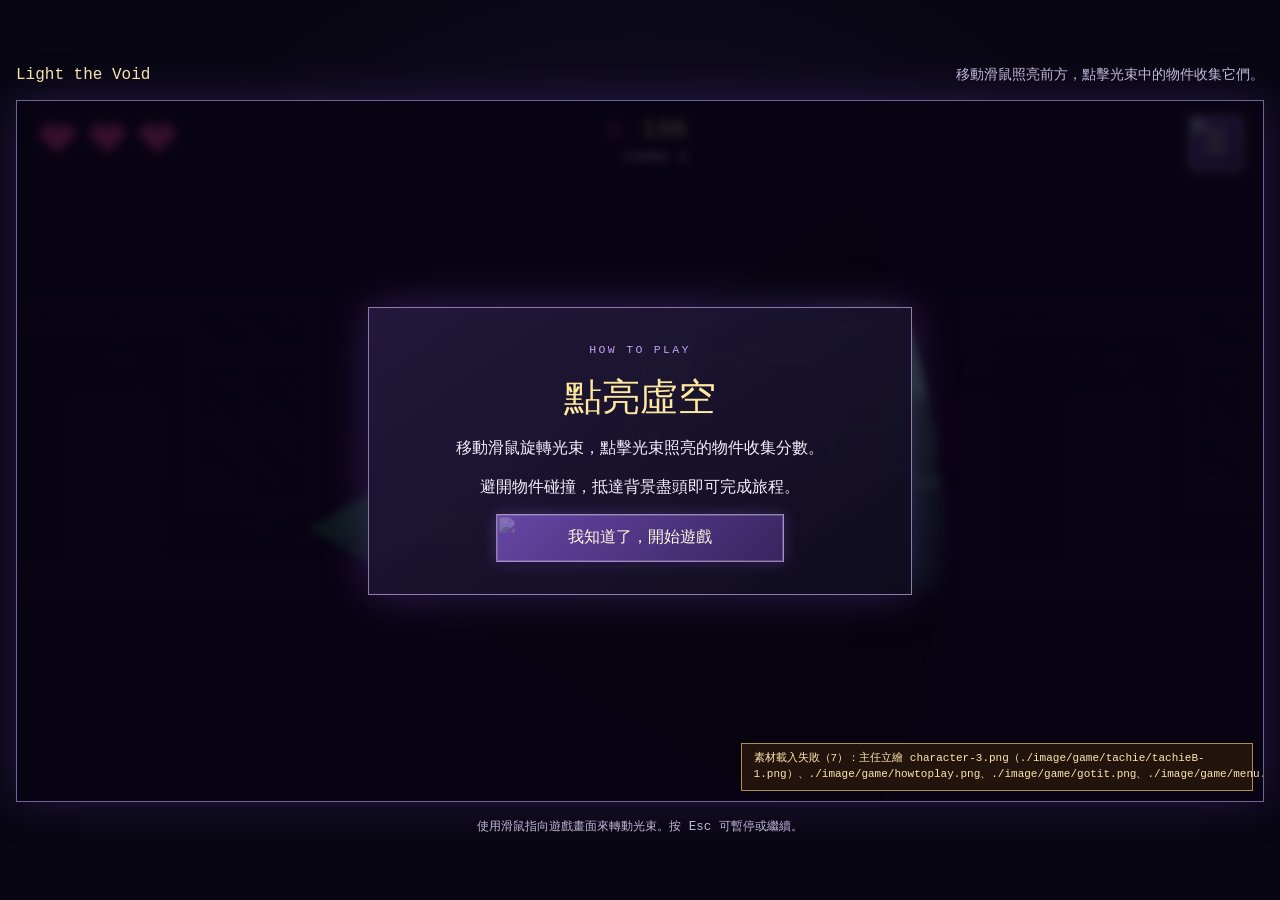
==== game.html @ 741d603d "ver1" ====
<!doctype html>
<html lang="zh-Hant">
  <head>
    <meta charset="UTF-8" />
    <meta name="viewport" content="width=device-width, initial-scale=1.0" />
    <meta name="description" content="Light the Void 2D 網頁遊戲" />
    <title>Light the Void</title>
    <link rel="stylesheet" href="./CSS/game.css" />
  </head>
  <body>
    <main class="game-page">
      <header class="page-header">
        <a class="home-link" href="./index.html">Light the Void</a>
        <p>移動滑鼠照亮前方，點擊光束中的物件收集它們。</p>
      </header>

      <section class="game-frame" aria-label="遊戲畫面">
        <div class="game-shell">
          <canvas
            id="game-canvas"
            width="1280"
            height="720"
            aria-label="Light the Void 遊戲畫布"
          ></canvas>
          <img id="game-character" class="game-character" alt="" hidden />
          <div class="ending-interaction" id="ending-interaction" hidden>
            <button
              class="ending-character-button"
              id="character-button"
              type="button"
              aria-label="與主任對話"
              aria-controls="ending-dialogue-panel"
              aria-expanded="false"
            >
              <img
                src="./image/game/character/character-3.png"
                alt=""
                data-asset-label="主任 character-3.png"
              />
              <span>主任</span>
            </button>
            <section
              class="ending-dialogue-scene"
              id="ending-dialogue-scene"
              hidden
            >
              <div
                class="ending-portrait"
                id="ending-portrait-a"
                aria-hidden="true"
              >
                <img
                  src="./image/game/character/character-1.gif"
                  alt=""
                  data-asset-label="旅人立繪 character-1.gif"
                />
                <span class="ending-portrait__name"></span>
              </div>
              <div
                class="ending-portrait"
                id="ending-portrait-b"
                aria-hidden="true"
              >
                <img
                  src="./image/game/character/character-3.png"
                  alt=""
                  data-asset-label="主任立繪 character-3.png"
                />
                <span class="ending-portrait__name"></span>
              </div>
              <button
                class="ending-dialogue-panel"
                id="ending-dialogue-panel"
                type="button"
                aria-live="polite"
                aria-label="結局對話，點擊繼續"
              >
                <span
                  class="ending-dialogue-speaker"
                  id="ending-speaker"
                ></span>
                <span id="ending-dialogue" class="ending-dialogue"></span>
                <span
                  class="ending-dialogue-continue"
                  id="ending-continue"
                  hidden
                >
                  繼續 <span aria-hidden="true">▼</span>
                </span>
              </button>
              <button
                class="ending-dialogue-finish"
                id="ending-finish-button"
                type="button"
                hidden
              >
                結束對話
              </button>
            </section>
          </div>

          <div class="hud" aria-live="polite">
            <div
              class="hud__health"
              id="health-display"
              aria-label="生命值"
            ></div>
            <div class="hud__stats">
              <span class="hud__score" id="score-display">✦ 196</span>
              <span class="hud__combo" id="combo-display">COMBO 0</span>
            </div>
            <button
              class="image-button menu-button"
              id="pause-button"
              type="button"
              aria-label="暫停遊戲"
              title="暫停遊戲"
            >
              <img
                src="./image/game/menu.png"
                alt=""
                data-asset-label="選單按鈕 menu.png"
              />
              <span aria-hidden="true">☰</span>
            </button>
          </div>

          <p class="asset-warning" id="asset-warning" role="status" hidden></p>
          <aside class="developer-panel" id="developer-panel" hidden>
            <label>
              畫面縮放
              <input
                id="developer-scale"
                type="range"
                min="0.5"
                max="1.5"
                step="0.05"
                value="1"
              />
            </label>
            <label>
              背景位置
              <input
                id="developer-scroll"
                type="range"
                min="0"
                max="41728"
                step="100"
                value="0"
              />
            </label>
            <output id="developer-position">0 px</output>
          </aside>

          <section class="overlay overlay--intro" id="intro-overlay">
            <div class="dialog-card intro-card">
              <img
                class="instruction-art"
                src="./image/game/howtoplay.png"
                alt="玩法介紹"
                data-asset-label="玩法介紹圖 howtoplay.png"
              />
              <div class="fallback-instructions">
                <p class="eyebrow">HOW TO PLAY</p>
                <h1>點亮虛空</h1>
                <p>移動滑鼠旋轉光束，點擊光束照亮的物件收集分數。</p>
                <p>避開物件碰撞，抵達背景盡頭即可完成旅程。</p>
              </div>
              <button
                class="image-button action-button"
                id="start-button"
                type="button"
              >
                <img
                  src="./image/game/gotit.png"
                  alt=""
                  data-asset-label="開始按鈕 gotit.png"
                />
                <span>我知道了，開始遊戲</span>
              </button>
            </div>
          </section>

          <section class="overlay" id="pause-overlay" hidden>
            <div class="dialog-card pause-card">
              <img
                class="menu-art"
                src="./image/game/menubg.gif"
                alt=""
                data-asset-label="暫停選單背景 menubg.gif"
              />
              <p class="eyebrow">PAUSED</p>
              <h2>旅程暫停</h2>
              <button
                class="image-button action-button"
                id="home-button"
                type="button"
              >
                <img
                  src="./image/game/button.png"
                  alt=""
                  data-asset-label="按鈕 button.png"
                />
                <span>返回主畫面</span>
              </button>
              <button
                class="image-button action-button"
                id="resume-button"
                type="button"
              >
                <img
                  src="./image/game/button.png"
                  alt=""
                  data-asset-label="按鈕 button.png"
                />
                <span>繼續遊戲</span>
              </button>
            </div>
          </section>

          <section class="overlay" id="failure-overlay" hidden>
            <div class="dialog-card">
              <p class="eyebrow">GAME OVER</p>
              <h2>光芒消逝了</h2>
              <p>本次得分：<strong id="failure-score">196</strong></p>
              <button
                class="image-button action-button"
                id="retry-button"
                type="button"
              >
                <img
                  src="./image/game/button.png"
                  alt=""
                  data-asset-label="按鈕 button.png"
                />
                <span>重新開始</span>
              </button>
              <button class="text-button" data-go-home type="button">
                返回主畫面
              </button>
            </div>
          </section>

          <section class="overlay" id="result-overlay" hidden>
            <div class="dialog-card result-card">
              <img
                class="result-art"
                src="./image/game/result.png"
                alt=""
                data-asset-label="結算畫面 result.png"
              />
              <p class="eyebrow">RESULT</p>
              <h2>旅程結算</h2>
              <dl class="result-list">
                <div>
                  <dt>原始分數</dt>
                  <dd id="result-base-score">196</dd>
                </div>
                <div>
                  <dt>最高 Combo</dt>
                  <dd id="result-max-combo">0</dd>
                </div>
                <div>
                  <dt>Combo 額外分數</dt>
                  <dd id="result-bonus">0</dd>
                </div>
                <div class="result-total">
                  <dt>最終總分</dt>
                  <dd id="result-total">196</dd>
                </div>
              </dl>
              <button
                class="image-button action-button"
                id="result-retry-button"
                type="button"
              >
                <img
                  src="./image/game/button.png"
                  alt=""
                  data-asset-label="按鈕 button.png"
                />
                <span>再玩一次</span>
              </button>
              <button class="text-button" data-go-home type="button">
                返回主畫面
              </button>
            </div>
          </section>
        </div>
      </section>
      <p class="page-footnote">
        使用滑鼠指向遊戲畫面來轉動光束。按 Esc 可暫停或繼續。
      </p>
    </main>
    <script src="./JS/game.js" defer></script>
  </body>
</html>
---- CSS/game.css ----
:root {
  color-scheme: dark;
  font-family: "DotGothic16", "Courier New", monospace;
  color: #f5f0ff;
  background: #080612;
  font-synthesis: none;
  text-rendering: optimizeLegibility;
}

* {
  box-sizing: border-box;
}

html,
body {
  min-width: 320px;
  min-height: 100%;
  margin: 0;
}

body {
  min-height: 100vh;
  background:
    radial-gradient(ellipse at 50% 40%, rgb(47 32 91 / 35%), transparent 58%),
    #080612;
}

button,
a {
  color: inherit;
  font: inherit;
}

button {
  cursor: pointer;
}

button:focus-visible,
a:focus-visible,
input:focus-visible {
  outline: 3px solid #ffe78a;
  outline-offset: 4px;
}

[hidden] {
  display: none !important;
}

.game-page {
  display: grid;
  min-height: 100vh;
  align-content: center;
  justify-items: center;
  gap: 1rem;
  padding: 1rem;
}

.page-header,
.page-footnote {
  width: min(100%, 1280px);
  margin: 0;
  color: #c5bcdc;
  text-align: center;
}

.page-header {
  display: flex;
  align-items: center;
  justify-content: space-between;
  gap: 1rem;
}

.page-header p {
  margin: 0;
  font-size: 0.9rem;
}

.home-link {
  color: #f7e9ae;
  text-decoration: none;
  white-space: nowrap;
}

.page-footnote {
  font-size: 0.78rem;
}

.game-frame {
  width: min(100%, calc((100vh - 130px) * 1.77778));
}

.game-shell {
  position: relative;
  width: 100%;
  aspect-ratio: 16 / 9;
  overflow: hidden;
  border: 1px solid rgb(198 176 255 / 55%);
  background: #090617;
  box-shadow: 0 0 40px rgb(101 72 192 / 28%);
  isolation: isolate;
}

#game-canvas {
  display: block;
  width: 100%;
  height: 100%;
  cursor: crosshair;
}

.game-character {
  position: absolute;
  z-index: 2;
  object-fit: fill;
  pointer-events: none;
}

.hud {
  position: absolute;
  z-index: 3;
  inset: 0 0 auto;
  display: flex;
  align-items: flex-start;
  justify-content: space-between;
  padding: 1.2% 1.6%;
  pointer-events: none;
}

.hud__health {
  display: flex;
  gap: clamp(0.2rem, 0.7vw, 0.7rem);
}

.health-icon {
  display: grid;
  width: clamp(1.6rem, 3.2vw, 3rem);
  aspect-ratio: 1;
  place-items: center;
  color: #ff607b;
  font-size: clamp(1.2rem, 2.8vw, 2.5rem);
  line-height: 1;
  filter: drop-shadow(0 0 5px rgb(255 60 112 / 55%));
}

.health-icon--empty {
  color: #56475e;
  filter: none;
}

.health-display--flash .health-icon {
  animation: health-flash 90ms steps(2, end) infinite;
}

@keyframes health-flash {
  to {
    opacity: 0.15;
  }
}

.health-icon img {
  width: 100%;
  height: 100%;
  object-fit: contain;
}

.hud__stats {
  display: grid;
  justify-items: end;
  gap: 0.25rem;
  margin-right: clamp(3rem, 6vw, 5rem);
  text-shadow: 0 2px 4px #090617;
}

.hud__score {
  color: #ffe487;
  font-size: clamp(0.9rem, 2vw, 1.6rem);
}

.hud__combo {
  color: #d3bbff;
  font-size: clamp(0.65rem, 1.2vw, 1rem);
}

.image-button {
  position: relative;
  display: inline-grid;
  min-width: 0;
  place-items: center;
  border: 1px solid rgb(238 220 255 / 50%);
  color: #fff8df;
  background: linear-gradient(135deg, #6746a6, #38255f);
  box-shadow: 0 4px 0 #201439, 0 0 14px rgb(169 129 255 / 24%);
  transition:
    transform 120ms ease,
    filter 120ms ease;
}

.image-button:hover:not(:disabled) {
  filter: brightness(1.2);
  transform: translateY(-2px);
}

.image-button:active:not(:disabled) {
  transform: translateY(2px);
  box-shadow: 0 2px 0 #201439;
}

.image-button:disabled {
  cursor: not-allowed;
  filter: grayscale(0.65);
  opacity: 0.55;
}

.image-button img {
  position: absolute;
  z-index: 0;
  inset: 0;
  width: 100%;
  height: 100%;
  object-fit: fill;
  opacity: 0.35;
}

.image-button > span {
  position: relative;
  z-index: 1;
}

.menu-button {
  width: clamp(2.2rem, 4.5vw, 3.4rem);
  aspect-ratio: 1;
  border-radius: 0.3rem;
  font-size: clamp(1.2rem, 2.5vw, 1.8rem);
  pointer-events: auto;
}

.menu-button img {
  opacity: 0.6;
  object-fit: contain;
}

.menu-button span {
  text-shadow: 0 1px 5px #090617;
}

.overlay {
  position: absolute;
  z-index: 5;
  inset: 0;
  display: grid;
  overflow: auto;
  place-items: center;
  padding: 1rem;
  background: rgb(8 5 19 / 78%);
  backdrop-filter: blur(4px);
}

.overlay--intro {
  z-index: 6;
}

.dialog-card {
  position: relative;
  display: grid;
  width: min(92%, 34rem);
  justify-items: center;
  gap: 0.8rem;
  padding: clamp(1rem, 3vw, 2rem);
  border: 1px solid rgb(214 188 255 / 62%);
  background: linear-gradient(145deg, rgb(36 25 61 / 97%), rgb(15 12 30 / 98%));
  box-shadow: 0 0 42px rgb(114 78 193 / 36%);
  text-align: center;
}

.dialog-card h1,
.dialog-card h2,
.dialog-card p {
  margin: 0;
}

.dialog-card h1,
.dialog-card h2 {
  color: #ffe99e;
  font-weight: 400;
}

.dialog-card h1 {
  font-size: clamp(1.5rem, 4vw, 2.4rem);
}

.dialog-card h2 {
  font-size: clamp(1.2rem, 3vw, 1.8rem);
}

.dialog-card p {
  line-height: 1.65;
}

.eyebrow {
  color: #bda2f2;
  font-size: 0.72rem;
  letter-spacing: 0.2em;
}

.instruction-art,
.menu-art,
.result-art {
  display: none;
  max-width: 100%;
  max-height: 18vh;
  object-fit: contain;
}

.fallback-instructions {
  display: grid;
  gap: 0.8rem;
}

.action-button {
  min-width: min(18rem, 75vw);
  min-height: 3rem;
  padding: 0.65rem 1rem;
  font-size: clamp(0.85rem, 2vw, 1rem);
}

.action-button img {
  opacity: 0.25;
}

.pause-card {
  width: min(90%, 28rem);
}

.pause-card .menu-art {
  position: absolute;
  z-index: -1;
  inset: 0;
  display: block;
  width: 100%;
  height: 100%;
  max-height: none;
  opacity: 0.12;
}

.result-card .result-art {
  display: block;
}

.text-button {
  padding: 0.4rem 0.8rem;
  border: 0;
  color: #d3c4f1;
  background: transparent;
  text-decoration: underline;
  text-underline-offset: 0.2em;
}

.asset-warning {
  position: absolute;
  z-index: 8;
  right: 0.6rem;
  bottom: 0.6rem;
  max-width: min(88%, 32rem);
  margin: 0;
  padding: 0.45rem 0.7rem;
  border: 1px solid rgb(255 203 112 / 65%);
  color: #ffe6ad;
  background: rgb(38 23 14 / 90%);
  font: 11px/1.45 "Courier New", monospace;
  pointer-events: none;
}

.developer-panel {
  position: absolute;
  z-index: 4;
  right: 0.8rem;
  bottom: 0.8rem;
  display: grid;
  width: min(18rem, 45%);
  gap: 0.45rem;
  padding: 0.65rem;
  color: #fff;
  background: rgb(10 8 20 / 85%);
  font: 0.75rem "Courier New", monospace;
}

.developer-panel label {
  display: grid;
  gap: 0.2rem;
}

.developer-panel input {
  width: 100%;
}

.ending-interaction {
  position: absolute;
  z-index: 4;
  inset: 0;
  pointer-events: none;
}

.ending-character-button {
  position: absolute;
  display: grid;
  min-width: 0;
  justify-items: center;
  padding: 0;
  border: 0;
  color: #fff;
  background: transparent;
  cursor: pointer;
  pointer-events: auto;
  transition:
    filter 120ms ease,
    transform 120ms ease;
}

.ending-character-button:hover {
  filter: brightness(1.2) drop-shadow(0 0 0.6rem #ffe99e);
  transform: translateY(-3px);
}

.ending-character-button img {
  display: block;
  width: 100%;
  height: 85%;
  object-fit: contain;
}

.ending-character-button span {
  padding: 0.1em 0.45em;
  border-radius: 0.3em;
  background: rgb(10 8 20 / 78%);
  font-size: clamp(0.55rem, 1vw, 0.85rem);
  text-shadow: 0 1px 5px #000;
}

.ending-dialogue-scene {
  position: absolute;
  inset: 0;
  overflow: hidden;
  background: rgb(8 5 19 / 60%);
  backdrop-filter: blur(2px);
  pointer-events: auto;
}

.ending-portrait {
  position: absolute;
  display: flex;
  align-items: flex-end;
  justify-content: center;
  transition: filter 180ms ease;
  pointer-events: none;
}

.ending-portrait--dimmed {
  filter: brightness(0.38);
}

.ending-portrait--speaking {
  animation: speaker-hop 420ms ease-out;
}

@keyframes speaker-hop {
  0%,
  100% {
    transform: translateY(0);
  }

  40% {
    transform: translateY(-14px);
  }

  68% {
    transform: translateY(0);
  }

  84% {
    transform: translateY(-4px);
  }
}

.ending-portrait img {
  width: 100%;
  height: 100%;
  object-fit: contain;
  image-rendering: pixelated;
}

.ending-portrait__name {
  position: absolute;
  bottom: 0;
  padding: 0.2em 0.6em;
  border: 1px solid rgb(214 188 255 / 55%);
  border-radius: 0.25em;
  background: rgb(10 8 20 / 85%);
  font-size: clamp(0.65rem, 1.2vw, 1rem);
  white-space: nowrap;
}

.ending-dialogue-panel {
  position: absolute;
  display: grid;
  min-height: 22%;
  gap: 0.35rem;
  padding: clamp(0.65rem, 1.7vw, 1.25rem);
  border: 1px solid rgb(214 188 255 / 75%);
  border-radius: 0.35rem;
  color: #f5f0ff;
  background: rgb(15 12 30 / 96%);
  box-shadow: 0 0 1.5rem rgb(114 78 193 / 36%);
  font: inherit;
  text-align: left;
  pointer-events: auto;
  cursor: pointer;
}

.ending-dialogue-speaker {
  width: fit-content;
  color: #ffe99e;
  font-size: clamp(0.7rem, 1.3vw, 1.05rem);
}

.ending-dialogue {
  display: block;
  min-height: 2.8em;
  padding-right: 5rem;
  line-height: 1.6;
  font-size: clamp(0.65rem, 1.2vw, 1rem);
}

.ending-dialogue-continue {
  position: absolute;
  right: 1.5%;
  bottom: 12%;
  display: flex;
  align-items: center;
  gap: 0.5em;
  color: #ffe99e;
  font-size: clamp(0.6rem, 1vw, 0.85rem);
}

.ending-dialogue-continue span {
  display: inline-block;
  font-size: 0.8em;
  animation: dialogue-bob 650ms ease-in-out infinite alternate;
}

@keyframes dialogue-bob {
  to {
    transform: translateY(4px);
  }
}

.ending-dialogue-finish {
  position: absolute;
  min-width: 7rem;
  padding: 0.55em 0.8em;
  border: 1px solid rgb(238 220 255 / 70%);
  border-radius: 0.25rem;
  color: #fff8df;
  background: linear-gradient(135deg, #6746a6, #38255f);
  box-shadow: 0 3px 0 #201439;
  font-size: clamp(0.65rem, 1.1vw, 0.9rem);
  pointer-events: auto;
}

.ending-dialogue-finish:hover {
  filter: brightness(1.2);
}

.result-list {
  display: grid;
  width: min(100%, 22rem);
  gap: 0.35rem;
  margin: 0.4rem 0;
  text-align: left;
}

.result-list > div {
  display: flex;
  justify-content: space-between;
  gap: 1rem;
  padding: 0.35rem 0;
  border-bottom: 1px solid rgb(207 183 255 / 20%);
}

.result-list dd {
  margin: 0;
  color: #ffe99e;
}

.result-list .result-total {
  font-size: 1.15rem;
}

@media (max-width: 620px) {
  .game-page {
    gap: 0.55rem;
    padding: 0.55rem;
  }

  .page-header {
    align-items: flex-start;
    font-size: 0.78rem;
  }

  .page-header p {
    max-width: 65%;
    font-size: 0.7rem;
    text-align: right;
  }

  .page-footnote {
    font-size: 0.68rem;
  }

  .game-frame {
    width: 100%;
  }

  .dialog-card {
    gap: 0.55rem;
    padding: 0.9rem;
  }

  .fallback-instructions {
    gap: 0.45rem;
    font-size: 0.78rem;
  }

  .action-button {
    min-height: 2.3rem;
    padding: 0.35rem 0.65rem;
  }
}

@media (prefers-reduced-motion: reduce) {
  *,
  *::before,
  *::after {
    scroll-behavior: auto !important;
    transition-duration: 0.01ms !important;
  }

  .ending-portrait--speaking {
    animation: none;
  }
}
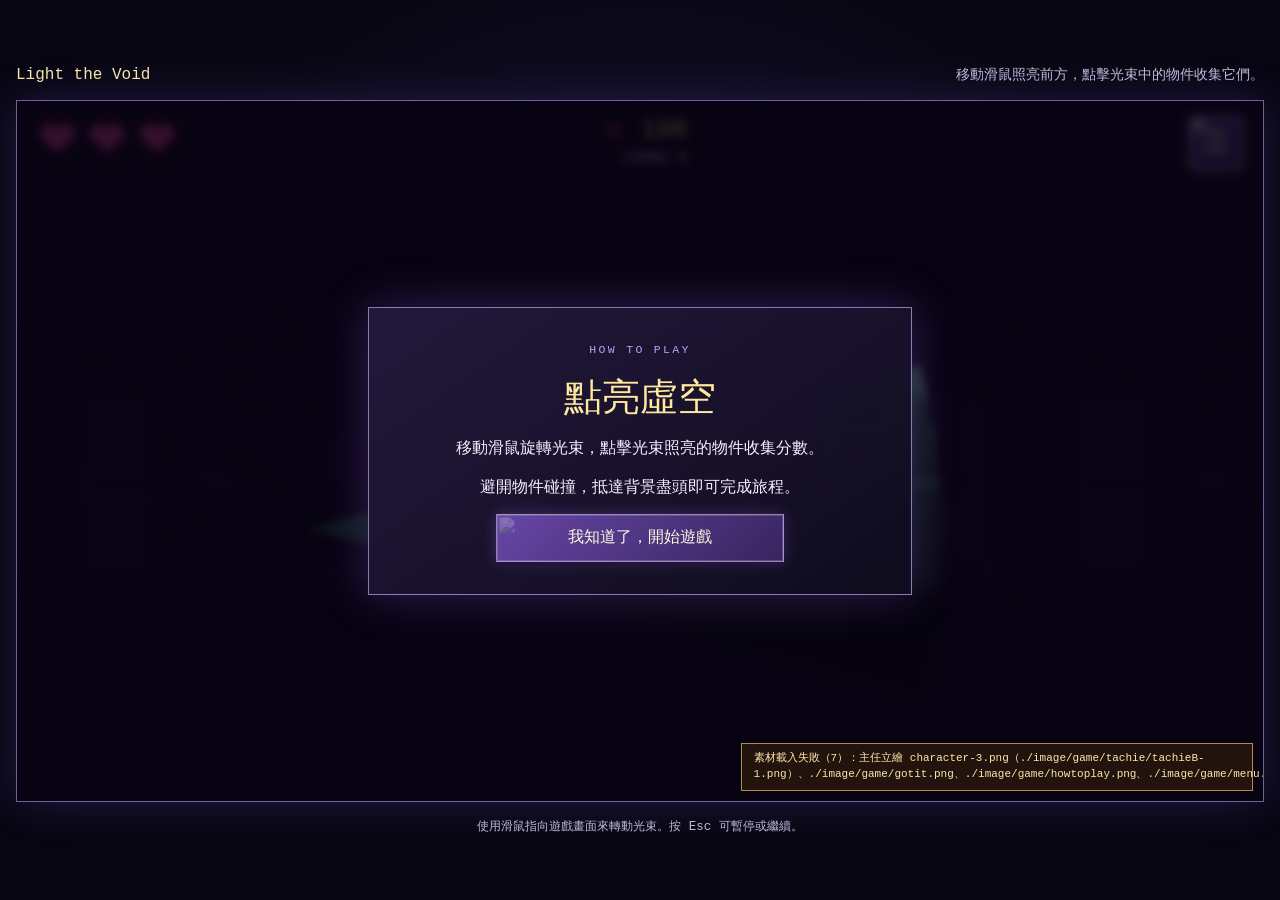
==== commit 36a211c6: "ver2 物件加分數 消失動畫" ====
--- a/game.html
+++ b/game.html
@@ -123,6 +123,26 @@
               />
               <span aria-hidden="true">☰</span>
             </button>
+          </div>
+
+          <div
+            class="collection-alert"
+            id="collection-alert"
+            aria-hidden="true"
+            hidden
+          >
+            <span class="collection-alert__marker" data-corner="topLeft">!</span>
+            <span class="collection-alert__marker" data-corner="topRight">!</span>
+            <span
+              class="collection-alert__marker"
+              data-corner="bottomLeft"
+              >!</span
+            >
+            <span
+              class="collection-alert__marker"
+              data-corner="bottomRight"
+              >!</span
+            >
           </div>
 
           <p class="asset-warning" id="asset-warning" role="status" hidden></p>
--- a/CSS/game.css
+++ b/CSS/game.css
@@ -147,10 +147,17 @@
 }
 
 .health-display--flash .health-icon {
-  animation: health-flash 90ms steps(2, end) infinite;
+  animation: health-flash
+    var(--health-flash-cycle-duration, 300ms)
+    steps(2, end)
+    var(--health-flash-count, 2);
 }
 
 @keyframes health-flash {
+  from {
+    opacity: 1;
+  }
+
   to {
     opacity: 0.15;
   }
@@ -178,6 +185,32 @@
 .hud__combo {
   color: #d3bbff;
   font-size: clamp(0.65rem, 1.2vw, 1rem);
+}
+
+.collection-alert {
+  position: absolute;
+  z-index: 4;
+  inset: 0;
+  overflow: hidden;
+  pointer-events: none;
+}
+
+.collection-alert__marker {
+  position: absolute;
+  color: #ff526d;
+  font-weight: 700;
+  line-height: 1;
+  text-shadow:
+    0 0 0.15em #ff526d,
+    0 0 0.35em rgb(255 82 109 / 80%);
+  transform: translate(-50%, -50%);
+  animation: collection-alert-flash 460ms steps(2, end) infinite;
+}
+
+@keyframes collection-alert-flash {
+  50% {
+    opacity: 0.15;
+  }
 }
 
 .image-button {
@@ -646,4 +679,8 @@
   .ending-portrait--speaking {
     animation: none;
   }
+
+  .collection-alert__marker {
+    animation: none;
+  }
 }
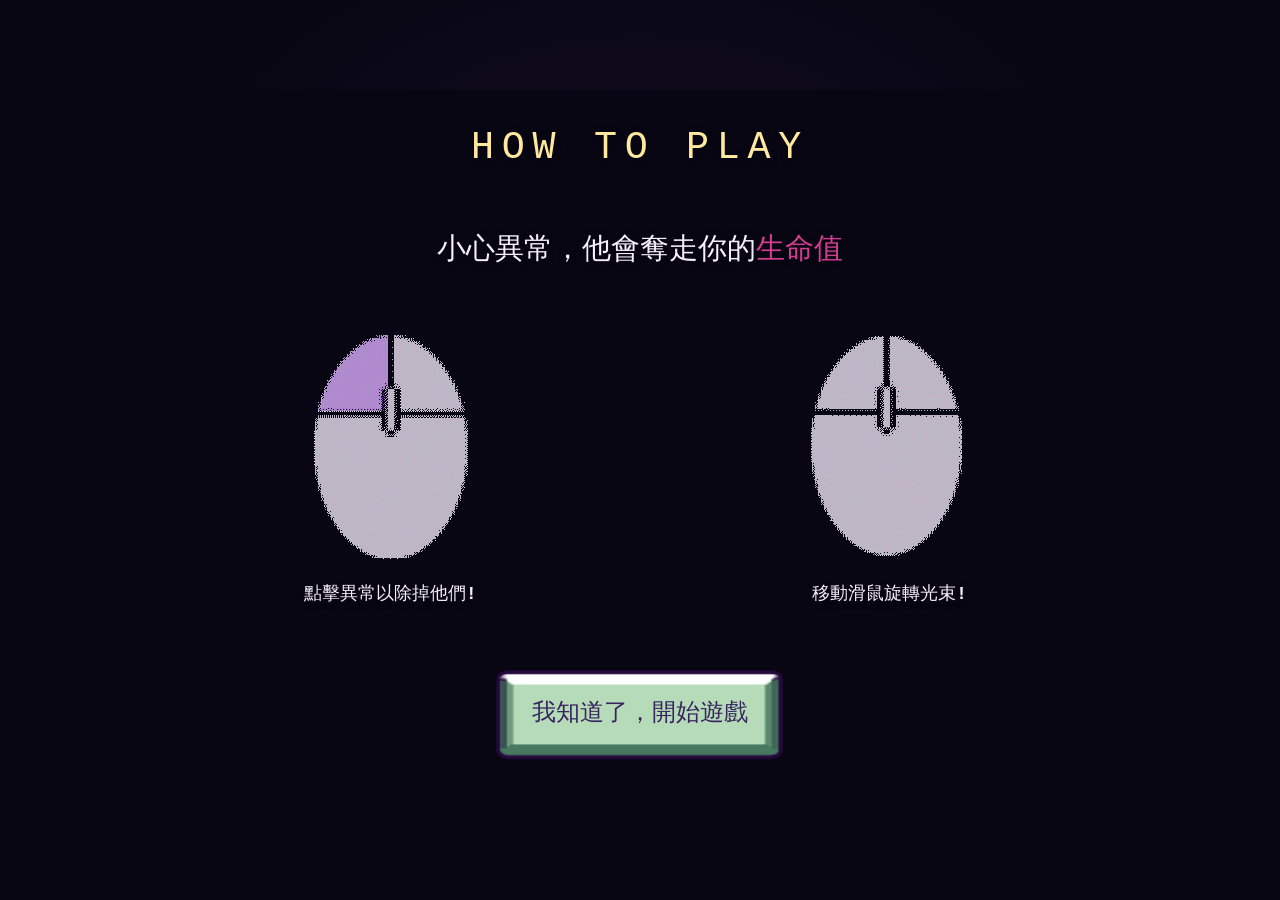
==== commit 6ebb9f76: "ver3 增加音效、各個頁面" ====
--- a/game.html
+++ b/game.html
@@ -9,11 +9,6 @@
   </head>
   <body>
     <main class="game-page">
-      <header class="page-header">
-        <a class="home-link" href="./index.html">Light the Void</a>
-        <p>移動滑鼠照亮前方，點擊光束中的物件收集它們。</p>
-      </header>
-
       <section class="game-frame" aria-label="遊戲畫面">
         <div class="game-shell">
           <canvas
@@ -23,6 +18,16 @@
             aria-label="Light the Void 遊戲畫布"
           ></canvas>
           <img id="game-character" class="game-character" alt="" hidden />
+          <div class="damage-vignette" id="damage-vignette" aria-hidden="true">
+            <span></span>
+          </div>
+          <div
+            class="critical-health-vignette"
+            id="critical-health-vignette"
+            aria-hidden="true"
+          >
+            <span></span>
+          </div>
           <div class="ending-interaction" id="ending-interaction" hidden>
             <button
               class="ending-character-button"
@@ -37,7 +42,7 @@
                 alt=""
                 data-asset-label="主任 character-3.png"
               />
-              <span>主任</span>
+              <span>!</span>
             </button>
             <section
               class="ending-dialogue-scene"
@@ -54,7 +59,6 @@
                   alt=""
                   data-asset-label="旅人立繪 character-1.gif"
                 />
-                <span class="ending-portrait__name"></span>
               </div>
               <div
                 class="ending-portrait"
@@ -66,7 +70,6 @@
                   alt=""
                   data-asset-label="主任立繪 character-3.png"
                 />
-                <span class="ending-portrait__name"></span>
               </div>
               <button
                 class="ending-dialogue-panel"
@@ -94,7 +97,8 @@
                 type="button"
                 hidden
               >
-                結束對話
+                <!-- 按鈕文字可修改：結束對話 -->
+                <span>查看分數</span>
               </button>
             </section>
           </div>
@@ -117,11 +121,10 @@
               title="暫停遊戲"
             >
               <img
-                src="./image/game/menu.png"
+                src="./image/game/icon/menu.png"
                 alt=""
                 data-asset-label="選單按鈕 menu.png"
               />
-              <span aria-hidden="true">☰</span>
             </button>
           </div>
 
@@ -131,21 +134,20 @@
             aria-hidden="true"
             hidden
           >
-            <span class="collection-alert__marker" data-corner="topLeft">!</span>
-            <span class="collection-alert__marker" data-corner="topRight">!</span>
-            <span
-              class="collection-alert__marker"
-              data-corner="bottomLeft"
+            <span class="collection-alert__marker" data-corner="topLeft"
               >!</span
             >
-            <span
-              class="collection-alert__marker"
-              data-corner="bottomRight"
+            <span class="collection-alert__marker" data-corner="topRight"
               >!</span
             >
-          </div>
-
-          <p class="asset-warning" id="asset-warning" role="status" hidden></p>
+            <span class="collection-alert__marker" data-corner="bottomLeft"
+              >!</span
+            >
+            <span class="collection-alert__marker" data-corner="bottomRight"
+              >!</span
+            >
+          </div>
+
           <aside class="developer-panel" id="developer-panel" hidden>
             <label>
               畫面縮放
@@ -176,51 +178,49 @@
             <div class="dialog-card intro-card">
               <img
                 class="instruction-art"
-                src="./image/game/howtoplay.png"
+                src="./image/game/screen/howtoplay.gif"
                 alt="玩法介紹"
-                data-asset-label="玩法介紹圖 howtoplay.png"
+                data-asset-label="玩法介紹圖 howtoplay.gif"
               />
               <div class="fallback-instructions">
-                <p class="eyebrow">HOW TO PLAY</p>
-                <h1>點亮虛空</h1>
-                <p>移動滑鼠旋轉光束，點擊光束照亮的物件收集分數。</p>
-                <p>避開物件碰撞，抵達背景盡頭即可完成旅程。</p>
+                <h1 class="eyebrow">HOW TO PLAY</h1>
+                <p class="carefull">
+                  小心異常，他會奪走你的<span class="carefull__health"
+                    >生命值</span
+                  >
+                </p>
+              </div>
+              <div class="instruction-hints">
+                <p class="instruction-hints__left">點擊異常以除掉他們!</p>
+                <p class="instruction-hints__right">移動滑鼠旋轉光束!</p>
               </div>
               <button
                 class="image-button action-button"
                 id="start-button"
                 type="button"
               >
-                <img
-                  src="./image/game/gotit.png"
-                  alt=""
-                  data-asset-label="開始按鈕 gotit.png"
-                />
+                <!-- 按鈕文字可修改：玩法介紹頁的開始提示 -->
                 <span>我知道了，開始遊戲</span>
               </button>
             </div>
           </section>
 
-          <section class="overlay" id="pause-overlay" hidden>
+          <section class="overlay overlay--pause" id="pause-overlay" hidden>
             <div class="dialog-card pause-card">
               <img
                 class="menu-art"
-                src="./image/game/menubg.gif"
+                src="./image/game/screen/menubg.gif"
                 alt=""
                 data-asset-label="暫停選單背景 menubg.gif"
               />
               <p class="eyebrow">PAUSED</p>
-              <h2>旅程暫停</h2>
+              <h2>暫停</h2>
               <button
                 class="image-button action-button"
                 id="home-button"
                 type="button"
               >
-                <img
-                  src="./image/game/button.png"
-                  alt=""
-                  data-asset-label="按鈕 button.png"
-                />
+                <!-- 按鈕文字可修改：返回主畫面 -->
                 <span>返回主畫面</span>
               </button>
               <button
@@ -228,11 +228,7 @@
                 id="resume-button"
                 type="button"
               >
-                <img
-                  src="./image/game/button.png"
-                  alt=""
-                  data-asset-label="按鈕 button.png"
-                />
+                <!-- 按鈕文字可修改：繼續遊戲 -->
                 <span>繼續遊戲</span>
               </button>
             </div>
@@ -248,32 +244,35 @@
                 id="retry-button"
                 type="button"
               >
-                <img
-                  src="./image/game/button.png"
-                  alt=""
-                  data-asset-label="按鈕 button.png"
-                />
+                <!-- 按鈕文字可修改：重新開始 -->
                 <span>重新開始</span>
               </button>
               <button class="text-button" data-go-home type="button">
-                返回主畫面
+                <!-- 按鈕文字可修改：返回主畫面 -->
+                <span>返回主畫面</span>
               </button>
             </div>
           </section>
 
-          <section class="overlay" id="result-overlay" hidden>
-            <div class="dialog-card result-card">
+          <section
+            class="overlay overlay--result"
+            id="result-overlay"
+            aria-label="結算畫面"
+            hidden
+          >
+            <div class="result-card">
               <img
                 class="result-art"
-                src="./image/game/result.png"
+                src="./image/game/screen/result.png"
                 alt=""
-                data-asset-label="結算畫面 result.png"
-              />
-              <p class="eyebrow">RESULT</p>
-              <h2>旅程結算</h2>
-              <dl class="result-list">
+                data-asset-label="結算布告欄背景 result-1.png"
+              />
+              <dl class="result-list" aria-label="本次結算分數">
+                <div class="result-player">
+                  <dd id="result-traveler-name">旅人</dd>
+                </div>
                 <div>
-                  <dt>原始分數</dt>
+                  <dt>原始薪水</dt>
                   <dd id="result-base-score">196</dd>
                 </div>
                 <div>
@@ -281,37 +280,46 @@
                   <dd id="result-max-combo">0</dd>
                 </div>
                 <div>
-                  <dt>Combo 額外分數</dt>
+                  <dt>Combo 額外加薪</dt>
                   <dd id="result-bonus">0</dd>
                 </div>
                 <div class="result-total">
-                  <dt>最終總分</dt>
+                  <dt>最終總薪</dt>
                   <dd id="result-total">196</dd>
                 </div>
               </dl>
-              <button
-                class="image-button action-button"
-                id="result-retry-button"
-                type="button"
-              >
-                <img
-                  src="./image/game/button.png"
-                  alt=""
-                  data-asset-label="按鈕 button.png"
-                />
-                <span>再玩一次</span>
-              </button>
-              <button class="text-button" data-go-home type="button">
-                返回主畫面
-              </button>
+              <div class="result-actions">
+                <button
+                  class="image-button action-button"
+                  id="result-retry-button"
+                  type="button"
+                >
+                  <!-- 按鈕文字可修改：再玩一次 -->
+                  <span>再玩一次</span>
+                </button>
+                <button class="text-button" data-go-home type="button">
+                  <!-- 按鈕文字可修改：返回主畫面 -->
+                  <span>返回主畫面</span>
+                </button>
+              </div>
             </div>
           </section>
+
+          <!-- 可直接修改下方文字，調整遊戲畫面底部的操作提示。 -->
+          <p class="game-instruction">
+            移動滑鼠照亮前方，點擊光束中的物件收集它們。
+          </p>
         </div>
       </section>
-      <p class="page-footnote">
-        使用滑鼠指向遊戲畫面來轉動光束。按 Esc 可暫停或繼續。
-      </p>
     </main>
+    <audio
+      id="game-bgm"
+      src="./audio/gameBGM.mp3"
+      preload="auto"
+      loop
+      aria-hidden="true"
+    ></audio>
+    <script src="./JS/audio.js" defer></script>
     <script src="./JS/game.js" defer></script>
   </body>
 </html>
--- a/CSS/game.css
+++ b/CSS/game.css
@@ -13,13 +13,14 @@
 
 html,
 body {
+  width: 100%;
+  height: 100%;
   min-width: 320px;
-  min-height: 100%;
   margin: 0;
+  overflow: hidden;
 }
 
 body {
-  min-height: 100vh;
   background:
     radial-gradient(ellipse at 50% 40%, rgb(47 32 91 / 35%), transparent 58%),
     #080612;
@@ -48,55 +49,24 @@
 
 .game-page {
   display: grid;
-  min-height: 100vh;
-  align-content: center;
-  justify-items: center;
-  gap: 1rem;
-  padding: 1rem;
-}
-
-.page-header,
-.page-footnote {
-  width: min(100%, 1280px);
-  margin: 0;
-  color: #c5bcdc;
-  text-align: center;
-}
-
-.page-header {
-  display: flex;
-  align-items: center;
-  justify-content: space-between;
-  gap: 1rem;
-}
-
-.page-header p {
-  margin: 0;
-  font-size: 0.9rem;
-}
-
-.home-link {
-  color: #f7e9ae;
-  text-decoration: none;
-  white-space: nowrap;
-}
-
-.page-footnote {
-  font-size: 0.78rem;
+  width: 100%;
+  height: 100vh;
+  height: 100dvh;
+  place-items: center;
 }
 
 .game-frame {
-  width: min(100%, calc((100vh - 130px) * 1.77778));
+  width: min(100vw, calc(100dvh * 16 / 9));
+  aspect-ratio: 16 / 9;
 }
 
 .game-shell {
   position: relative;
   width: 100%;
-  aspect-ratio: 16 / 9;
+  height: 100%;
   overflow: hidden;
-  border: 1px solid rgb(198 176 255 / 55%);
+  border: 0;
   background: #090617;
-  box-shadow: 0 0 40px rgb(101 72 192 / 28%);
   isolation: isolate;
 }
 
@@ -114,31 +84,103 @@
   pointer-events: none;
 }
 
+.damage-vignette,
+.critical-health-vignette {
+  position: absolute;
+  z-index: 4;
+  inset: 0;
+  pointer-events: none;
+}
+
+.damage-vignette {
+  opacity: 0;
+}
+
+.damage-vignette--flash {
+  opacity: var(--damage-vignette-opacity, 0.42);
+}
+
+.critical-health-vignette {
+  opacity: 0;
+  transition: opacity var(--critical-fade-duration, 1200ms) ease;
+}
+
+.critical-health-vignette--active {
+  opacity: var(--damage-vignette-opacity, 0.42);
+}
+
+.critical-health-vignette--fading {
+  opacity: 0;
+}
+
+.damage-vignette > span,
+.critical-health-vignette > span {
+  position: absolute;
+  inset: 0;
+  background: linear-gradient(
+    90deg,
+    var(--damage-vignette-color, #ff243d),
+    transparent var(--damage-vignette-gradient-range, 28%),
+    transparent calc(100% - var(--damage-vignette-gradient-range, 28%)),
+    var(--damage-vignette-color, #ff243d)
+  );
+}
+
+.damage-vignette--flash > span {
+  animation: health-flash var(--health-flash-cycle-duration, 300ms)
+    steps(2, end) var(--health-flash-count, 2);
+}
+
+.critical-health-vignette--active > span {
+  animation: critical-health-pulse var(--critical-pulse-duration, 1800ms)
+    ease-in-out infinite alternate;
+}
+
+.critical-health-vignette--fading > span {
+  animation-play-state: paused;
+}
+
+@keyframes critical-health-pulse {
+  from {
+    opacity: 0.25;
+  }
+
+  to {
+    opacity: 1;
+  }
+}
+
 .hud {
+  --hud-menu-width: clamp(2.2rem, 4.5vw, 3.4rem);
+  --hud-menu-height: clamp(1.74rem, 3.56vw, 2.69rem);
   position: absolute;
   z-index: 3;
   inset: 0 0 auto;
   display: flex;
   align-items: flex-start;
   justify-content: space-between;
-  padding: 1.2% 1.6%;
+  /* 上方血量、分數與暫停按鈕下移：調整第一個百分比。 */
+  padding: 2.4% 1.6%;
   pointer-events: none;
 }
 
 .hud__health {
   display: flex;
-  gap: clamp(0.2rem, 0.7vw, 0.7rem);
+  gap: clamp(0.4rem, 0.9vw, 0.85rem);
 }
 
 .health-icon {
   display: grid;
-  width: clamp(1.6rem, 3.2vw, 3rem);
+  width: var(--hud-menu-height);
+  height: var(--hud-menu-height);
   aspect-ratio: 1;
   place-items: center;
   color: #ff607b;
-  font-size: clamp(1.2rem, 2.8vw, 2.5rem);
+  font-size: clamp(1.6rem, 3.2vw, 2.4rem);
   line-height: 1;
   filter: drop-shadow(0 0 5px rgb(255 60 112 / 55%));
+  transform: scale(1.2);
+  transform-origin: top left;
 }
 
 .health-icon--empty {
@@ -147,10 +189,8 @@
 }
 
 .health-display--flash .health-icon {
-  animation: health-flash
-    var(--health-flash-cycle-duration, 300ms)
-    steps(2, end)
-    var(--health-flash-count, 2);
+  animation: health-flash var(--health-flash-cycle-duration, 300ms)
+    steps(2, end) var(--health-flash-count, 2);
 }
 
 @keyframes health-flash {
@@ -179,12 +219,20 @@
 
 .hud__score {
   color: #ffe487;
-  font-size: clamp(0.9rem, 2vw, 1.6rem);
+  /* 分數字體：原尺寸的 1.5 倍。 */
+  font-size: clamp(1.65rem, 3.45vw, 2.7rem);
+}
+
+.hud__score img {
+  width: 1.15em;
+  height: 1.15em;
+  object-fit: contain;
 }
 
 .hud__combo {
   color: #d3bbff;
-  font-size: clamp(0.65rem, 1.2vw, 1rem);
+  /* Combo 字體：原尺寸的 1.5 倍。 */
+  font-size: clamp(1.75rem, 3vw, 2rem);
 }
 
 .collection-alert {
@@ -221,7 +269,9 @@
   border: 1px solid rgb(238 220 255 / 50%);
   color: #fff8df;
   background: linear-gradient(135deg, #6746a6, #38255f);
-  box-shadow: 0 4px 0 #201439, 0 0 14px rgb(169 129 255 / 24%);
+  box-shadow:
+    0 4px 0 #201439,
+    0 0 14px rgb(169 129 255 / 24%);
   transition:
     transform 120ms ease,
     filter 120ms ease;
@@ -243,36 +293,102 @@
   opacity: 0.55;
 }
 
-.image-button img {
-  position: absolute;
-  z-index: 0;
-  inset: 0;
-  width: 100%;
-  height: 100%;
-  object-fit: fill;
-  opacity: 0.35;
-}
-
 .image-button > span {
   position: relative;
   z-index: 1;
 }
 
+/*
+ * button-1 / button-2 共用按鈕底圖：hover 顯示外光暈，按下時切換 button-2。
+ * 調整底圖位置與縮放可改 ::before 的 inset / background-size。
+ */
+.action-button,
+.text-button,
+.ending-dialogue-finish,
+.intro-name-form button {
+  isolation: isolate;
+  overflow: hidden;
+  border: 0;
+  background: transparent;
+  box-shadow: none;
+  transition:
+    transform 120ms ease,
+    filter 120ms ease;
+}
+
+/* button.png 底圖按鈕文字統一維持單行。 */
+.action-button > span,
+.text-button > span,
+.ending-dialogue-finish > span,
+.intro-name-form button > span {
+  max-width: none;
+  overflow-wrap: normal;
+  line-height: 1.15;
+  text-align: center;
+  white-space: nowrap;
+}
+
+.action-button::before,
+.text-button::before,
+.ending-dialogue-finish::before,
+.intro-name-form button::before {
+  position: absolute;
+  z-index: 0;
+  inset: 0;
+  background: url("../image/button/button-1.png") center / contain no-repeat;
+  content: "";
+  pointer-events: none;
+}
+
+.action-button:hover:not(:disabled),
+.text-button:hover,
+.ending-dialogue-finish:hover,
+.intro-name-form button:hover:not(:disabled) {
+  filter: drop-shadow(0 0 0.75rem #00ff95);
+}
+
+.action-button:active:not(:disabled),
+.text-button:active,
+.ending-dialogue-finish:active,
+.intro-name-form button:active:not(:disabled) {
+  box-shadow: none;
+  transform: translateY(1px);
+}
+
+.action-button:active:not(:disabled)::before,
+.text-button:active::before,
+.ending-dialogue-finish:active::before,
+.intro-name-form button:active:not(:disabled)::before {
+  background-image: url("../image/button/button-2.png");
+}
+
+.action-button,
+.text-button,
+.ending-dialogue-finish,
+.intro-name-form button {
+  color: #38255f;
+}
+
+.intro-name-form button:active:not(:disabled) {
+  transform: translate(-50%, 1px);
+}
+
 .menu-button {
-  width: clamp(2.2rem, 4.5vw, 3.4rem);
-  aspect-ratio: 1;
-  border-radius: 0.3rem;
-  font-size: clamp(1.2rem, 2.5vw, 1.8rem);
+  width: var(--hud-menu-width);
+  aspect-ratio: 48 / 38;
+  padding: 0;
+  border: 0;
+  background: transparent;
+  box-shadow: none;
   pointer-events: auto;
 }
 
 .menu-button img {
-  opacity: 0.6;
+  display: block;
+  width: 100%;
+  height: 100%;
   object-fit: contain;
-}
-
-.menu-button span {
-  text-shadow: 0 1px 5px #090617;
+  opacity: 1;
 }
 
 .overlay {
@@ -289,6 +405,90 @@
 
 .overlay--intro {
   z-index: 6;
+  overflow: hidden;
+  padding: 0;
+  background: transparent;
+  backdrop-filter: none;
+}
+
+.overlay--intro .intro-card {
+  display: block;
+  width: 100%;
+  height: 100%;
+  padding: 0;
+  border: 0;
+  background: #080612;
+  box-shadow: none;
+}
+
+.overlay--intro .instruction-art {
+  position: absolute;
+  z-index: 0;
+  inset: 0;
+  width: 100%;
+  height: 100%;
+  max-width: none;
+  max-height: none;
+  object-fit: cover;
+}
+
+.overlay--intro .instruction-hints {
+  position: absolute;
+  z-index: 1;
+  inset: 0;
+  pointer-events: none;
+}
+
+.overlay--intro .instruction-hints p {
+  position: absolute;
+  width: 41%;
+  margin: 0;
+  color: #f5f0ff;
+  font-size: clamp(0.75rem, 1.5vw, 1.1rem);
+  font-weight: 700;
+  text-align: center;
+  text-shadow: 0 2px 6px #080612;
+  white-space: nowrap;
+}
+
+.overlay--intro .instruction-hints__left {
+  /* 對齊左側橢圓下方；調整 top 可上下移動。 */
+  top: 68%;
+  left: 10%;
+}
+
+.overlay--intro .instruction-hints__right {
+  /* 對齊右側橢圓下方；調整 top 可上下移動。 */
+  top: 68%;
+  right: 10%;
+}
+
+.overlay--intro .fallback-instructions {
+  position: absolute;
+  z-index: 1;
+  top: 5%;
+  left: 5%;
+  display: grid;
+  width: 90%;
+  justify-items: center;
+  gap: clamp(0.35rem, 1vh, 0.8rem);
+  color: #f5f0ff;
+  font-size: clamp(0.85rem, 1.5vw, 1.1rem);
+  text-align: center;
+  text-shadow: 0 2px 6px #080612;
+}
+
+.overlay--intro .action-button {
+  position: absolute;
+  z-index: 2;
+  right: 0;
+  bottom: 2%;
+  left: 0;
+  margin: 0 auto;
+}
+
+.overlay--intro:not([hidden]) ~ .game-instruction {
+  display: none;
 }
 
 .dialog-card {
@@ -334,6 +534,15 @@
   letter-spacing: 0.2em;
 }
 
+.carefull {
+  font-size: clamp(1.2rem, 3vw, 1.8rem);
+  transform: translateY(3rem);
+}
+
+.carefull__health {
+  color: rgb(212, 60, 144);
+}
+
 .instruction-art,
 .menu-art,
 .result-art {
@@ -349,14 +558,12 @@
 }
 
 .action-button {
-  min-width: min(18rem, 75vw);
-  min-height: 3rem;
+  /* 尺寸參數：改 width 調整大小；維持 button-1 素材比例，位置由 dialog-card grid 控制。 */
+  width: min(18rem, 75vw);
+  aspect-ratio: 309 / 175;
   padding: 0.65rem 1rem;
-  font-size: clamp(0.85rem, 2vw, 1rem);
-}
-
-.action-button img {
-  opacity: 0.25;
+  /* button.png 按鈕文字大小：調整此值。 */
+  font-size: clamp(1.2rem, 2.8vw, 1.5rem);
 }
 
 .pause-card {
@@ -365,40 +572,99 @@
 
 .pause-card .menu-art {
   position: absolute;
-  z-index: -1;
+  z-index: 0;
   inset: 0;
   display: block;
   width: 100%;
   height: 100%;
+  max-width: none;
   max-height: none;
-  opacity: 0.12;
+  object-fit: fill;
+  opacity: 1;
+  pointer-events: none;
+}
+
+.overlay--pause {
+  display: block;
+  overflow: hidden;
+  padding: 0;
+  background: transparent;
+  backdrop-filter: none;
+}
+
+.overlay--pause .pause-card {
+  position: absolute;
+  inset: 0;
+  align-content: center;
+  width: 100%;
+  height: 100%;
+  gap: 0.8rem;
+  padding: 0;
+  border: 0;
+  background: transparent;
+  box-shadow: none;
+}
+
+.overlay--pause .pause-card > :not(.menu-art) {
+  position: relative;
+  z-index: 1;
+  opacity: 0;
+  visibility: hidden;
+  pointer-events: none;
+  transition: opacity 180ms ease;
+}
+
+.overlay--pause .pause-card.pause-card--ready > :not(.menu-art) {
+  opacity: 1;
+  visibility: visible;
+  pointer-events: auto;
 }
 
 .result-card .result-art {
+  position: absolute;
+  inset: 0;
   display: block;
+  width: 100%;
+  height: 100%;
+  max-width: none;
+  max-height: none;
+  object-fit: fill;
 }
 
 .text-button {
+  position: relative;
+  display: inline-grid;
+  width: min(14rem, 60vw);
+  aspect-ratio: 309 / 175;
+  place-items: center;
   padding: 0.4rem 0.8rem;
-  border: 0;
-  color: #d3c4f1;
-  background: transparent;
-  text-decoration: underline;
-  text-underline-offset: 0.2em;
-}
-
-.asset-warning {
-  position: absolute;
-  z-index: 8;
-  right: 0.6rem;
-  bottom: 0.6rem;
-  max-width: min(88%, 32rem);
+  /* button.png 按鈕文字大小：調整此值。 */
+  font-size: clamp(1.2rem, 2.5vw, 1.4rem);
+}
+
+#failure-overlay .action-button {
+  width: min(14rem, 60vw);
+}
+
+.text-button > span {
+  position: relative;
+  z-index: 1;
+}
+
+.game-instruction {
+  position: absolute;
+  z-index: 4;
+  right: 1rem;
+  /* 底部遊玩提示上移：距底部增加 1rem。 */
+  bottom: max(2rem, calc(env(safe-area-inset-bottom) + 1rem));
+  left: 1rem;
   margin: 0;
-  padding: 0.45rem 0.7rem;
-  border: 1px solid rgb(255 203 112 / 65%);
-  color: #ffe6ad;
-  background: rgb(38 23 14 / 90%);
-  font: 11px/1.45 "Courier New", monospace;
+  color: #f5f0ff;
+  font-size: clamp(0.75rem, 1.4vw, 1rem);
+  text-align: center;
+  text-shadow:
+    0 2px 4px #090617,
+    0 0 0.75rem #090617;
   pointer-events: none;
 }
 
@@ -413,7 +679,9 @@
   padding: 0.65rem;
   color: #fff;
   background: rgb(10 8 20 / 85%);
-  font: 0.75rem "Courier New", monospace;
+  font:
+    0.75rem "Courier New",
+    monospace;
 }
 
 .developer-panel label {
@@ -433,6 +701,10 @@
 }
 
 .ending-character-button {
+  /* 驚嘆號外觀：可調整文字顏色、字體大小與圖片上方間距。 */
+  --ending-character-label-color: #fff;
+  --ending-character-label-font-size: clamp(1.5rem, 2vw, 1.75rem);
+  --ending-character-label-offset: 0.35rem;
   position: absolute;
   display: grid;
   min-width: 0;
@@ -461,11 +733,16 @@
 }
 
 .ending-character-button span {
-  padding: 0.1em 0.45em;
-  border-radius: 0.3em;
-  background: rgb(10 8 20 / 78%);
-  font-size: clamp(0.55rem, 1vw, 0.85rem);
+  position: absolute;
+  bottom: calc(100% + var(--ending-character-label-offset));
+  left: 50%;
+  padding: 0;
+  color: var(--ending-character-label-color);
+  background: transparent;
+  font-size: var(--ending-character-label-font-size);
   text-shadow: 0 1px 5px #000;
+  white-space: nowrap;
+  transform: translateX(-50%);
 }
 
 .ending-dialogue-scene {
@@ -520,23 +797,13 @@
   image-rendering: pixelated;
 }
 
-.ending-portrait__name {
-  position: absolute;
-  bottom: 0;
-  padding: 0.2em 0.6em;
-  border: 1px solid rgb(214 188 255 / 55%);
-  border-radius: 0.25em;
-  background: rgb(10 8 20 / 85%);
-  font-size: clamp(0.65rem, 1.2vw, 1rem);
-  white-space: nowrap;
-}
-
 .ending-dialogue-panel {
   position: absolute;
   display: grid;
   min-height: 22%;
+  /* 左右內距加大，推移姓名與文字；上下內距維持原值。 */
   gap: 0.35rem;
-  padding: clamp(0.65rem, 1.7vw, 1.25rem);
+  padding: clamp(1.5rem, 2vw, 1.75rem) clamp(2.25rem, 4vw, 2.5rem);
   border: 1px solid rgb(214 188 255 / 75%);
   border-radius: 0.35rem;
   color: #f5f0ff;
@@ -551,7 +818,8 @@
 .ending-dialogue-speaker {
   width: fit-content;
   color: #ffe99e;
-  font-size: clamp(0.7rem, 1.3vw, 1.05rem);
+  /* 說話者名稱字體大小（序章與結局共用）。 */
+  font-size: clamp(1.2rem, 1.5vw, 1.5rem);
 }
 
 .ending-dialogue {
@@ -559,13 +827,16 @@
   min-height: 2.8em;
   padding-right: 5rem;
   line-height: 1.6;
-  font-size: clamp(0.65rem, 1.2vw, 1rem);
+  /* 對話內文字體大小（序章與結局共用）。 */
+  font-size: clamp(1.2rem, 1.5vw, 1.5rem);
 }
 
 .ending-dialogue-continue {
   position: absolute;
-  right: 1.5%;
-  bottom: 12%;
+  /* 「繼續」提示在對話框內的位置與字體大小。 */
+  padding: clamp(1.5rem, 2vw, 1.75rem) clamp(2.25rem, 4vw, 2.5rem);
+  right: 0%;
+  bottom: 0%;
   display: flex;
   align-items: center;
   gap: 0.5em;
@@ -587,26 +858,35 @@
 
 .ending-dialogue-finish {
   position: absolute;
-  min-width: 7rem;
+  display: inline-grid;
+  width: clamp(7rem, 12vw, 10rem);
+  /* 尺寸依 button-1 原始 309:175 比例；位置由 game.js 的 finishButton 設定。 */
+  aspect-ratio: 309 / 175;
+  place-items: center;
   padding: 0.55em 0.8em;
-  border: 1px solid rgb(238 220 255 / 70%);
-  border-radius: 0.25rem;
-  color: #fff8df;
-  background: linear-gradient(135deg, #6746a6, #38255f);
-  box-shadow: 0 3px 0 #201439;
-  font-size: clamp(0.65rem, 1.1vw, 0.9rem);
+  /* button.png 結局按鈕文字大小：調整此值。 */
+  font-size: clamp(1.25rem, 2vw, 1.5rem);
   pointer-events: auto;
 }
 
-.ending-dialogue-finish:hover {
-  filter: brightness(1.2);
+.ending-dialogue-finish > span {
+  position: relative;
+  z-index: 1;
 }
 
 .result-list {
-  display: grid;
-  width: min(100%, 22rem);
-  gap: 0.35rem;
-  margin: 0.4rem 0;
+  position: absolute;
+  top: var(--result-details-top);
+  left: var(--result-details-left);
+  display: grid;
+  width: var(--result-details-width);
+  height: var(--result-details-height);
+  align-content: space-around;
+  gap: 0;
+  margin: 0;
+  color: var(--result-text-color);
+  font-size: var(--result-details-font-size);
+  font-weight: 700;
   text-align: left;
 }
 
@@ -614,44 +894,100 @@
   display: flex;
   justify-content: space-between;
   gap: 1rem;
-  padding: 0.35rem 0;
-  border-bottom: 1px solid rgb(207 183 255 / 20%);
+  padding: 0.2em 0;
 }
 
 .result-list dd {
   margin: 0;
-  color: #ffe99e;
+  color: var(--result-text-color);
+  text-align: right;
+}
+
+.result-list .result-player {
+  justify-content: flex-start;
+  font-size: var(--result-name-font-size);
 }
 
 .result-list .result-total {
-  font-size: 1.15rem;
+  position: absolute;
+  top: var(--result-total-top);
+  left: var(--result-total-left);
+  display: grid;
+  width: var(--result-total-width);
+  justify-items: center;
+  gap: 0.3em;
+  font-size: var(--result-total-label-font-size);
+  text-align: center;
+}
+
+.result-list .result-total dd {
+  font-size: var(--result-total-score-font-size);
+}
+
+.overlay--result {
+  /* 分數文字顏色：布告欄背景的深紫色。 */
+  --result-text-color: #1b0829;
+
+  /* 結算字體大小：分數明細、暱稱、總分標籤、總分數字、按鈕文字。 */
+  --result-details-font-size: clamp(1.5rem, 1.5vw, 1.75rem);
+  --result-name-font-size: 2em;
+  --result-total-label-font-size: 1.25em;
+  --result-total-score-font-size: 1.25em;
+  --result-action-font-size: clamp(1rem, 1.25vw, 1.25rem);
+
+  /* 結算文字位置：分數明細區域相對整張背景的位置與尺寸。 */
+  --result-details-top: 26.5%;
+  --result-details-left: 27.5%;
+  --result-details-width: 24%;
+  --result-details-height: 29%;
+
+  /* 總分相對分數明細區的位置；可調整 top / left / width。 */
+  --result-total-top: 20%;
+  --result-total-left: calc(100% + 12%);
+  --result-total-width: 43%;
+
+  /* 下方按鈕列的位置與尺寸；可調整 top / left / width / gap。 */
+  --result-actions-top: 66%;
+  --result-actions-left: 50%;
+  --result-actions-width: 30%;
+  --result-actions-gap: 3%;
+
+  display: block;
+  overflow: hidden;
+  padding: 0;
+  background: transparent;
+  backdrop-filter: none;
+}
+
+.overlay--result .result-card {
+  position: absolute;
+  inset: 0;
+}
+
+.result-actions {
+  position: absolute;
+  top: var(--result-actions-top);
+  left: var(--result-actions-left);
+  display: flex;
+  width: var(--result-actions-width);
+  justify-content: center;
+  gap: var(--result-actions-gap);
+  transform: translateX(-50%);
+}
+
+.result-actions .action-button,
+.result-actions .text-button {
+  width: 48.5%;
+  min-width: 0;
+  flex: 1 1 0;
+  font-size: var(--result-action-font-size);
+}
+
+.result-actions .text-button {
+  margin: 0;
 }
 
 @media (max-width: 620px) {
-  .game-page {
-    gap: 0.55rem;
-    padding: 0.55rem;
-  }
-
-  .page-header {
-    align-items: flex-start;
-    font-size: 0.78rem;
-  }
-
-  .page-header p {
-    max-width: 65%;
-    font-size: 0.7rem;
-    text-align: right;
-  }
-
-  .page-footnote {
-    font-size: 0.68rem;
-  }
-
-  .game-frame {
-    width: 100%;
-  }
-
   .dialog-card {
     gap: 0.55rem;
     padding: 0.9rem;
@@ -663,8 +999,18 @@
   }
 
   .action-button {
-    min-height: 2.3rem;
     padding: 0.35rem 0.65rem;
+  }
+
+  .overlay--intro .action-button {
+    bottom: 1%;
+    width: min(14rem, 50vw);
+    /* button.png 開始按鈕（窄螢幕）文字大小：調整此值。 */
+    font-size: clamp(0.9rem, 3.2vw, 1.15rem);
+  }
+
+  .overlay--intro .instruction-hints p {
+    font-size: 0.7rem;
   }
 }
 
@@ -683,4 +1029,4 @@
   .collection-alert__marker {
     animation: none;
   }
-}+}
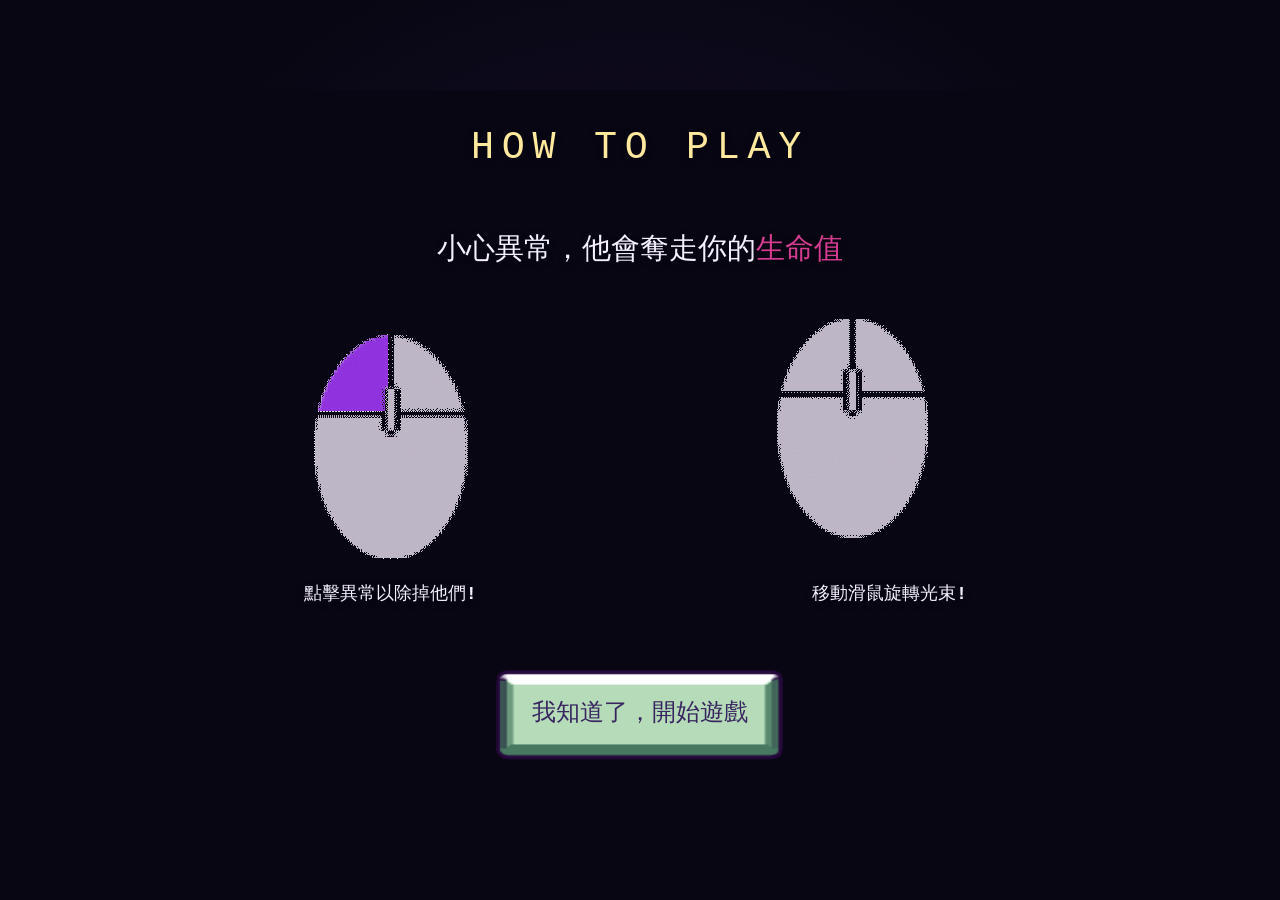
==== commit ddfb933a: "ver4 大部分音效、頁面完善" ====
--- a/game.html
+++ b/game.html
@@ -148,6 +148,14 @@
             >
           </div>
 
+          <img
+            class="jumpscare-overlay"
+            id="jumpscare-overlay"
+            alt=""
+            aria-hidden="true"
+            hidden
+          />
+
           <aside class="developer-panel" id="developer-panel" hidden>
             <label>
               畫面縮放
@@ -230,6 +238,14 @@
               >
                 <!-- 按鈕文字可修改：繼續遊戲 -->
                 <span>繼續遊戲</span>
+              </button>
+              <button
+                class="image-button action-button"
+                id="pause-retry-button"
+                type="button"
+              >
+                <!-- 按鈕文字可修改：重新開始 -->
+                <span>重新開始</span>
               </button>
             </div>
           </section>
--- a/CSS/game.css
+++ b/CSS/game.css
@@ -154,7 +154,7 @@
   --hud-menu-width: clamp(2.2rem, 4.5vw, 3.4rem);
   --hud-menu-height: clamp(1.74rem, 3.56vw, 2.69rem);
   position: absolute;
-  z-index: 3;
+  z-index: 5;
   inset: 0 0 auto;
   display: flex;
   align-items: flex-start;
@@ -253,6 +253,17 @@
     0 0 0.35em rgb(255 82 109 / 80%);
   transform: translate(-50%, -50%);
   animation: collection-alert-flash 460ms steps(2, end) infinite;
+}
+
+.jumpscare-overlay {
+  position: absolute;
+  z-index: 10;
+  inset: 0;
+  width: 100%;
+  height: 100%;
+  object-fit: cover;
+  opacity: var(--jumpscare-opacity, 1);
+  pointer-events: none;
 }
 
 @keyframes collection-alert-flash {
@@ -702,8 +713,8 @@
 
 .ending-character-button {
   /* 驚嘆號外觀：可調整文字顏色、字體大小與圖片上方間距。 */
-  --ending-character-label-color: #fff;
-  --ending-character-label-font-size: clamp(1.5rem, 2vw, 1.75rem);
+  --ending-character-label-color: rgb(255, 255, 255);
+  --ending-character-label-font-size: clamp(2.25rem, 3vw, 2.5rem);
   --ending-character-label-offset: 0.35rem;
   position: absolute;
   display: grid;
@@ -711,7 +722,7 @@
   justify-items: center;
   padding: 0;
   border: 0;
-  color: #fff;
+  color: rgb(212, 60, 144);
   background: transparent;
   cursor: pointer;
   pointer-events: auto;
